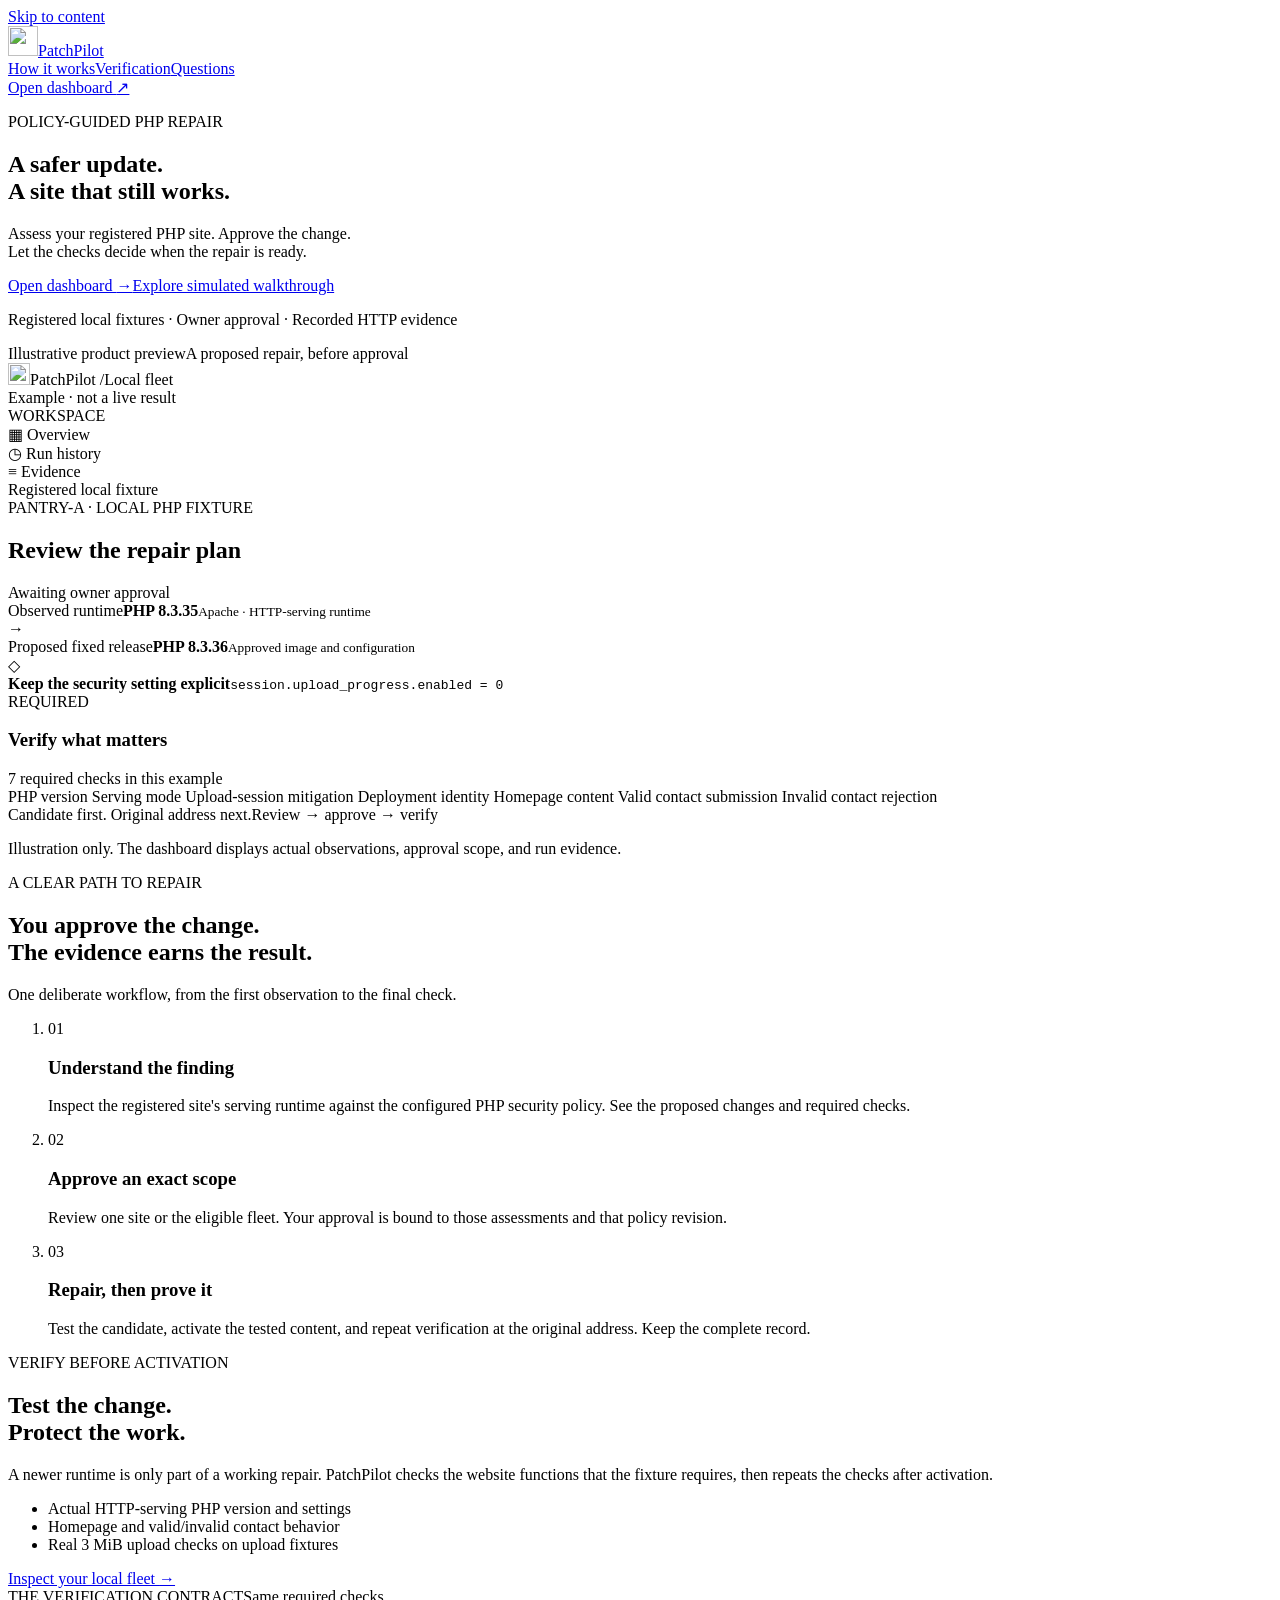
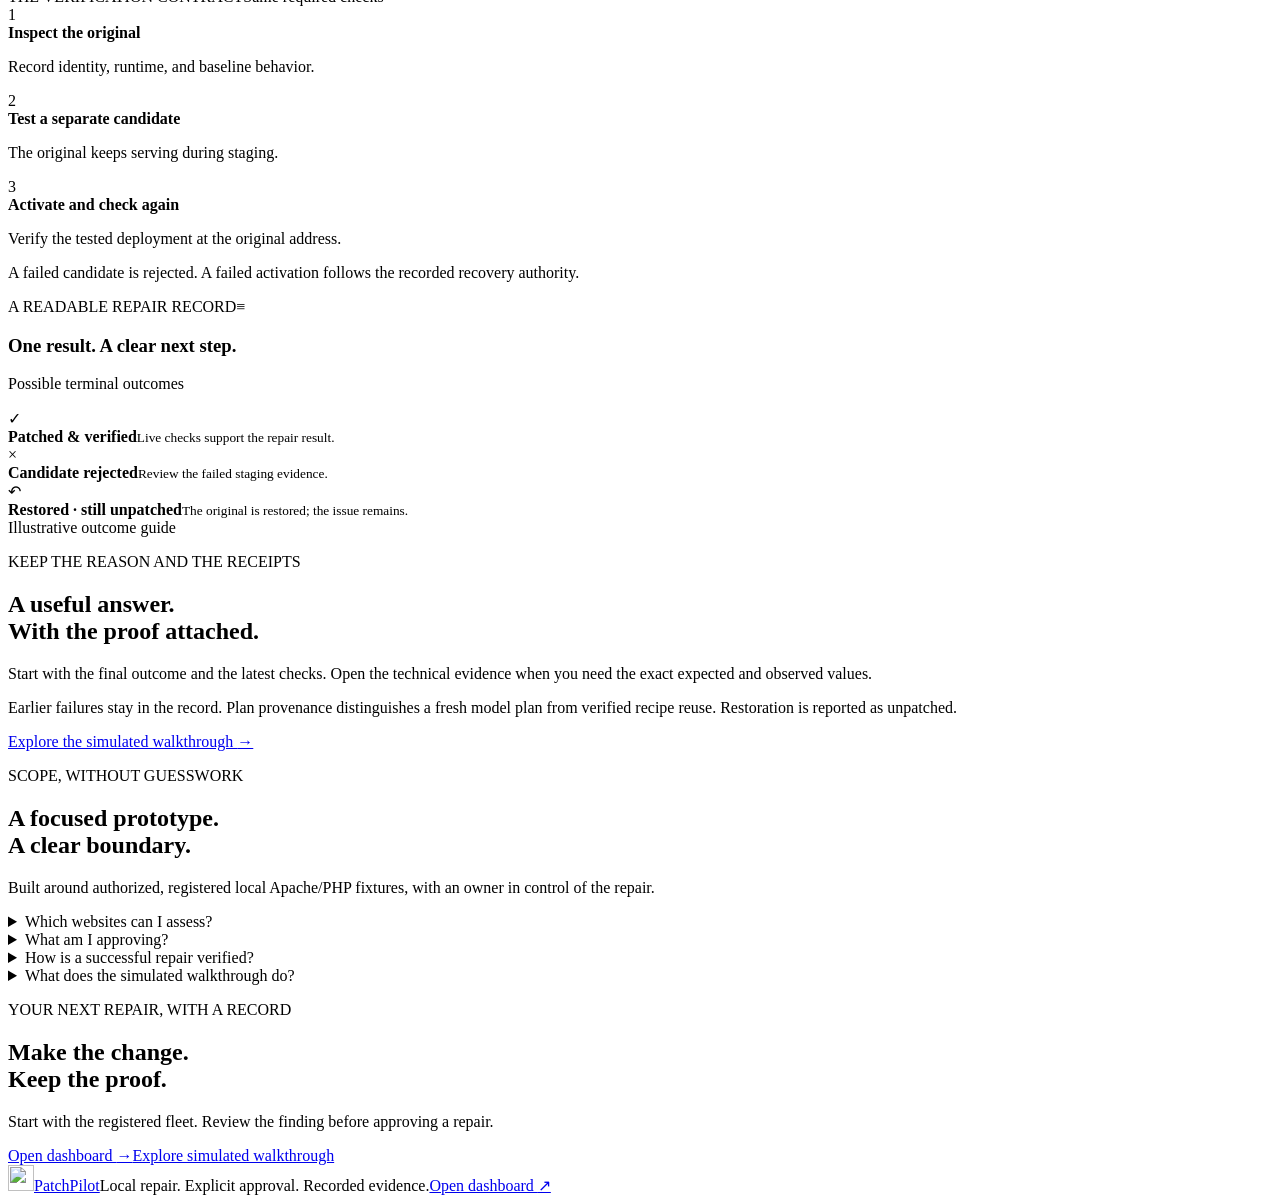
==== src/patchpilot/static/landing.html @ 2d55a816 "feat: add landing page and guided PHP security workspace" ====
<!DOCTYPE html>
<html lang="en">
<head>
    <meta charset="utf-8">
    <meta name="viewport" content="width=device-width, initial-scale=1">
    <meta name="description" content="Assess a registered PHP site, approve the repair, and keep the evidence. PatchPilot verifies the candidate and repeats checks at the original local address.">
    <meta name="theme-color" content="#ffffff">
    <title>PatchPilot — A safer update. A site that still works.</title>
    <link rel="icon" href="/static/favicon.svg" type="image/svg+xml">
    <link rel="stylesheet" href="/static/design.css">
    <link rel="stylesheet" href="/static/landing.css">
    <script type="module" src="/static/js/landing.js"></script>
</head>
<body class="landing" data-page="landing">
    <a class="lp-skip" href="#content">Skip to content</a>
    <header class="lp-header">
        <nav class="lp-nav" aria-label="Main navigation">
            <a class="wordmark" href="/" aria-label="PatchPilot home"><img src="/static/favicon.svg" width="30" height="30" alt=""><span>PatchPilot</span></a>
            <div class="lp-nav-links"><a href="#workflow">How it works</a><a href="#verification">Verification</a><a href="#faq">Questions</a></div>
            <a class="btn btn--primary lp-nav-cta" href="/dashboard">Open dashboard <span aria-hidden="true">↗</span></a>
        </nav>
    </header>
    <main id="content" tabindex="-1">
        <section class="lp-hero lp-container" aria-labelledby="hero-title">
            <p class="eyebrow">POLICY-GUIDED PHP REPAIR</p>
            <h1 id="hero-title">A safer update.<br>A site that still works.</h1>
            <p class="lp-hero-copy">Assess your registered PHP site. Approve the change.<br class="lp-wide-break"> Let the checks decide when the repair is ready.</p>
            <div class="lp-actions"><a class="btn btn--primary" href="/dashboard">Open dashboard <span aria-hidden="true">→</span></a><a class="btn btn--secondary" href="/dashboard?mock=1#/fleet">Explore simulated walkthrough</a></div>
            <p class="lp-hero-note">Registered local fixtures <span aria-hidden="true">·</span> Owner approval <span aria-hidden="true">·</span> Recorded HTTP evidence</p>
        </section>

        <section class="lp-product lp-container" aria-labelledby="preview-title">
            <div class="lp-preview-caption"><span id="preview-title">Illustrative product preview</span><span>A proposed repair, before approval</span></div>
            <div class="lp-window" role="img" aria-label="Illustrative dashboard: a local PHP fixture, a proposed update from PHP 8.3.35 to 8.3.36, and seven required verification checks. This is not a live result.">
                <div class="lp-window-bar"><div class="lp-window-brand"><img src="/static/favicon.svg" width="22" height="22" alt="">PatchPilot <span class="lp-divider">/</span><span>Local fleet</span></div><span class="lp-example-label">Example · not a live result</span></div>
                <div class="lp-preview-layout">
                    <aside class="lp-preview-sidebar" aria-hidden="true"><span class="lp-sidebar-title">WORKSPACE</span><div class="lp-sidebar-item lp-sidebar-item--active"><span>▦</span> Overview</div><div class="lp-sidebar-item"><span>◷</span> Run history</div><div class="lp-sidebar-item"><span>≡</span> Evidence</div><div class="lp-sidebar-bottom"><span class="lp-local-dot"></span> Registered local fixture</div></aside>
                    <div class="lp-preview-main">
                        <div class="lp-preview-heading"><div><span class="lp-small-label">PANTRY-A · LOCAL PHP FIXTURE</span><h2>Review the repair plan</h2></div><span class="lp-neutral-pill">Awaiting owner approval</span></div>
                        <div class="lp-runtime-change"><div><span>Observed runtime</span><strong>PHP 8.3.35</strong><small>Apache · HTTP-serving runtime</small></div><span class="lp-change-arrow" aria-hidden="true">→</span><div><span>Proposed fixed release</span><strong>PHP 8.3.36</strong><small>Approved image and configuration</small></div></div>
                        <div class="lp-mitigation"><span class="lp-preview-icon" aria-hidden="true">◇</span><div><strong>Keep the security setting explicit</strong><code>session.upload_progress.enabled = 0</code></div><span class="lp-small-label">REQUIRED</span></div>
                        <div class="lp-checks-heading"><h3>Verify what matters</h3><span>7 required checks in this example</span></div>
                        <div class="lp-check-grid"><span><i></i> PHP version</span><span><i></i> Serving mode</span><span><i></i> Upload-session mitigation</span><span><i></i> Deployment identity</span><span><i></i> Homepage content</span><span><i></i> Valid contact submission</span><span><i></i> Invalid contact rejection</span></div>
                        <div class="lp-preview-footer"><span>Candidate first. Original address next.</span><span class="lp-illustrative-button">Review → approve → verify</span></div>
                    </div>
                </div>
            </div>
            <p class="lp-preview-footnote">Illustration only. The dashboard displays actual observations, approval scope, and run evidence.</p>
        </section>

        <section class="lp-workflow lp-section lp-container" id="workflow" aria-labelledby="workflow-title">
            <div class="lp-section-intro"><p class="eyebrow">A CLEAR PATH TO REPAIR</p><h2 id="workflow-title">You approve the change.<br>The evidence earns the result.</h2><p>One deliberate workflow, from the first observation to the final check.</p></div>
            <ol class="lp-steps">
                <li><span class="lp-step-number">01</span><h3>Understand the finding</h3><p>Inspect the registered site's serving runtime against the configured PHP security policy. See the proposed changes and required checks.</p></li>
                <li><span class="lp-step-number">02</span><h3>Approve an exact scope</h3><p>Review one site or the eligible fleet. Your approval is bound to those assessments and that policy revision.</p></li>
                <li><span class="lp-step-number">03</span><h3>Repair, then prove it</h3><p>Test the candidate, activate the tested content, and repeat verification at the original address. Keep the complete record.</p></li>
            </ol>
        </section>

        <section class="lp-feature-band" id="verification" aria-labelledby="verification-title">
            <div class="lp-feature lp-container">
                <div class="lp-feature-copy"><p class="eyebrow">VERIFY BEFORE ACTIVATION</p><h2 id="verification-title">Test the change.<br>Protect the work.</h2><p>A newer runtime is only part of a working repair. PatchPilot checks the website functions that the fixture requires, then repeats the checks after activation.</p><ul class="lp-feature-list"><li>Actual HTTP-serving PHP version and settings</li><li>Homepage and valid/invalid contact behavior</li><li>Real 3 MiB upload checks on upload fixtures</li></ul><a class="lp-text-link" href="/dashboard">Inspect your local fleet <span aria-hidden="true">→</span></a></div>
                <div class="lp-verification-diagram" aria-label="Verification workflow: inspect the original, test a separate candidate, then repeat checks after activation.">
                    <div class="lp-diagram-title"><span class="lp-small-label">THE VERIFICATION CONTRACT</span><span class="lp-neutral-pill">Same required checks</span></div>
                    <div class="lp-diagram-step"><span class="lp-diagram-symbol">1</span><div><strong>Inspect the original</strong><p>Record identity, runtime, and baseline behavior.</p></div></div><div class="lp-diagram-line" aria-hidden="true"></div>
                    <div class="lp-diagram-step lp-diagram-step--blue"><span class="lp-diagram-symbol">2</span><div><strong>Test a separate candidate</strong><p>The original keeps serving during staging.</p></div></div><div class="lp-diagram-line" aria-hidden="true"></div>
                    <div class="lp-diagram-step"><span class="lp-diagram-symbol">3</span><div><strong>Activate and check again</strong><p>Verify the tested deployment at the original address.</p></div></div>
                    <p class="lp-diagram-note">A failed candidate is rejected. A failed activation follows the recorded recovery authority.</p>
                </div>
            </div>
        </section>

        <section class="lp-feature lp-section lp-container" aria-labelledby="evidence-title">
            <div class="lp-evidence-preview"><div class="lp-evidence-top"><span class="lp-small-label">A READABLE REPAIR RECORD</span><span class="lp-preview-icon" aria-hidden="true">≡</span></div><h3>One result. A clear next step.</h3><p>Possible terminal outcomes</p><div class="lp-outcome lp-outcome--verified"><span aria-hidden="true">✓</span><div><strong>Patched &amp; verified</strong><small>Live checks support the repair result.</small></div></div><div class="lp-outcome"><span aria-hidden="true">×</span><div><strong>Candidate rejected</strong><small>Review the failed staging evidence.</small></div></div><div class="lp-outcome"><span aria-hidden="true">↶</span><div><strong>Restored · still unpatched</strong><small>The original is restored; the issue remains.</small></div></div><span class="lp-example-label">Illustrative outcome guide</span></div>
            <div class="lp-feature-copy"><p class="eyebrow">KEEP THE REASON AND THE RECEIPTS</p><h2 id="evidence-title">A useful answer.<br>With the proof attached.</h2><p>Start with the final outcome and the latest checks. Open the technical evidence when you need the exact expected and observed values.</p><p>Earlier failures stay in the record. Plan provenance distinguishes a fresh model plan from verified recipe reuse. Restoration is reported as unpatched.</p><a class="lp-text-link" href="/dashboard?mock=1#/fleet">Explore the simulated walkthrough <span aria-hidden="true">→</span></a></div>
        </section>

        <section class="lp-faq-band" id="faq" aria-labelledby="faq-title">
            <div class="lp-faq lp-container"><div class="lp-faq-intro"><p class="eyebrow">SCOPE, WITHOUT GUESSWORK</p><h2 id="faq-title">A focused prototype.<br>A clear boundary.</h2><p>Built around authorized, registered local Apache/PHP fixtures, with an owner in control of the repair.</p></div><div class="lp-faq-list">
                <details><summary>Which websites can I assess?</summary><p>Use a configured local URL from the dashboard's registered fleet. Other hosting environments require an authorized deployment connection and registration before assessment or repair.</p></details>
                <details><summary>What am I approving?</summary><p>The specific assessments, proposed changes, required verification, and policy revision shown in the review. The backend binds that approval to the registered site scope.</p></details>
                <details><summary>How is a successful repair verified?</summary><p>HTTP checks run on the staged candidate and again at the original address after activation. Reports retain observed runtime, functional checks, deployment identity, and recovery evidence.</p></details>
                <details><summary>What does the simulated walkthrough do?</summary><p>It plays a clearly labeled example of assessment, repair progress, recipe reuse, and recovery. The simulated walkthrough does not operate the real local fixtures or provide real verification evidence.</p></details>
            </div></div>
        </section>

        <section class="lp-final-cta lp-container" aria-labelledby="cta-title"><p class="eyebrow">YOUR NEXT REPAIR, WITH A RECORD</p><h2 id="cta-title">Make the change.<br>Keep the proof.</h2><p>Start with the registered fleet. Review the finding before approving a repair.</p><div class="lp-actions"><a class="btn btn--primary" href="/dashboard">Open dashboard <span aria-hidden="true">→</span></a><a class="btn btn--secondary" href="/dashboard?mock=1#/fleet">Explore simulated walkthrough</a></div></section>
    </main>
    <footer class="lp-footer"><div class="lp-container lp-footer-inner"><a class="wordmark" href="/" aria-label="PatchPilot home"><img src="/static/favicon.svg" width="26" height="26" alt=""><span>PatchPilot</span></a><span>Local repair. Explicit approval. Recorded evidence.</span><a href="/dashboard">Open dashboard <span aria-hidden="true">↗</span></a></div></footer>
</body>
</html>
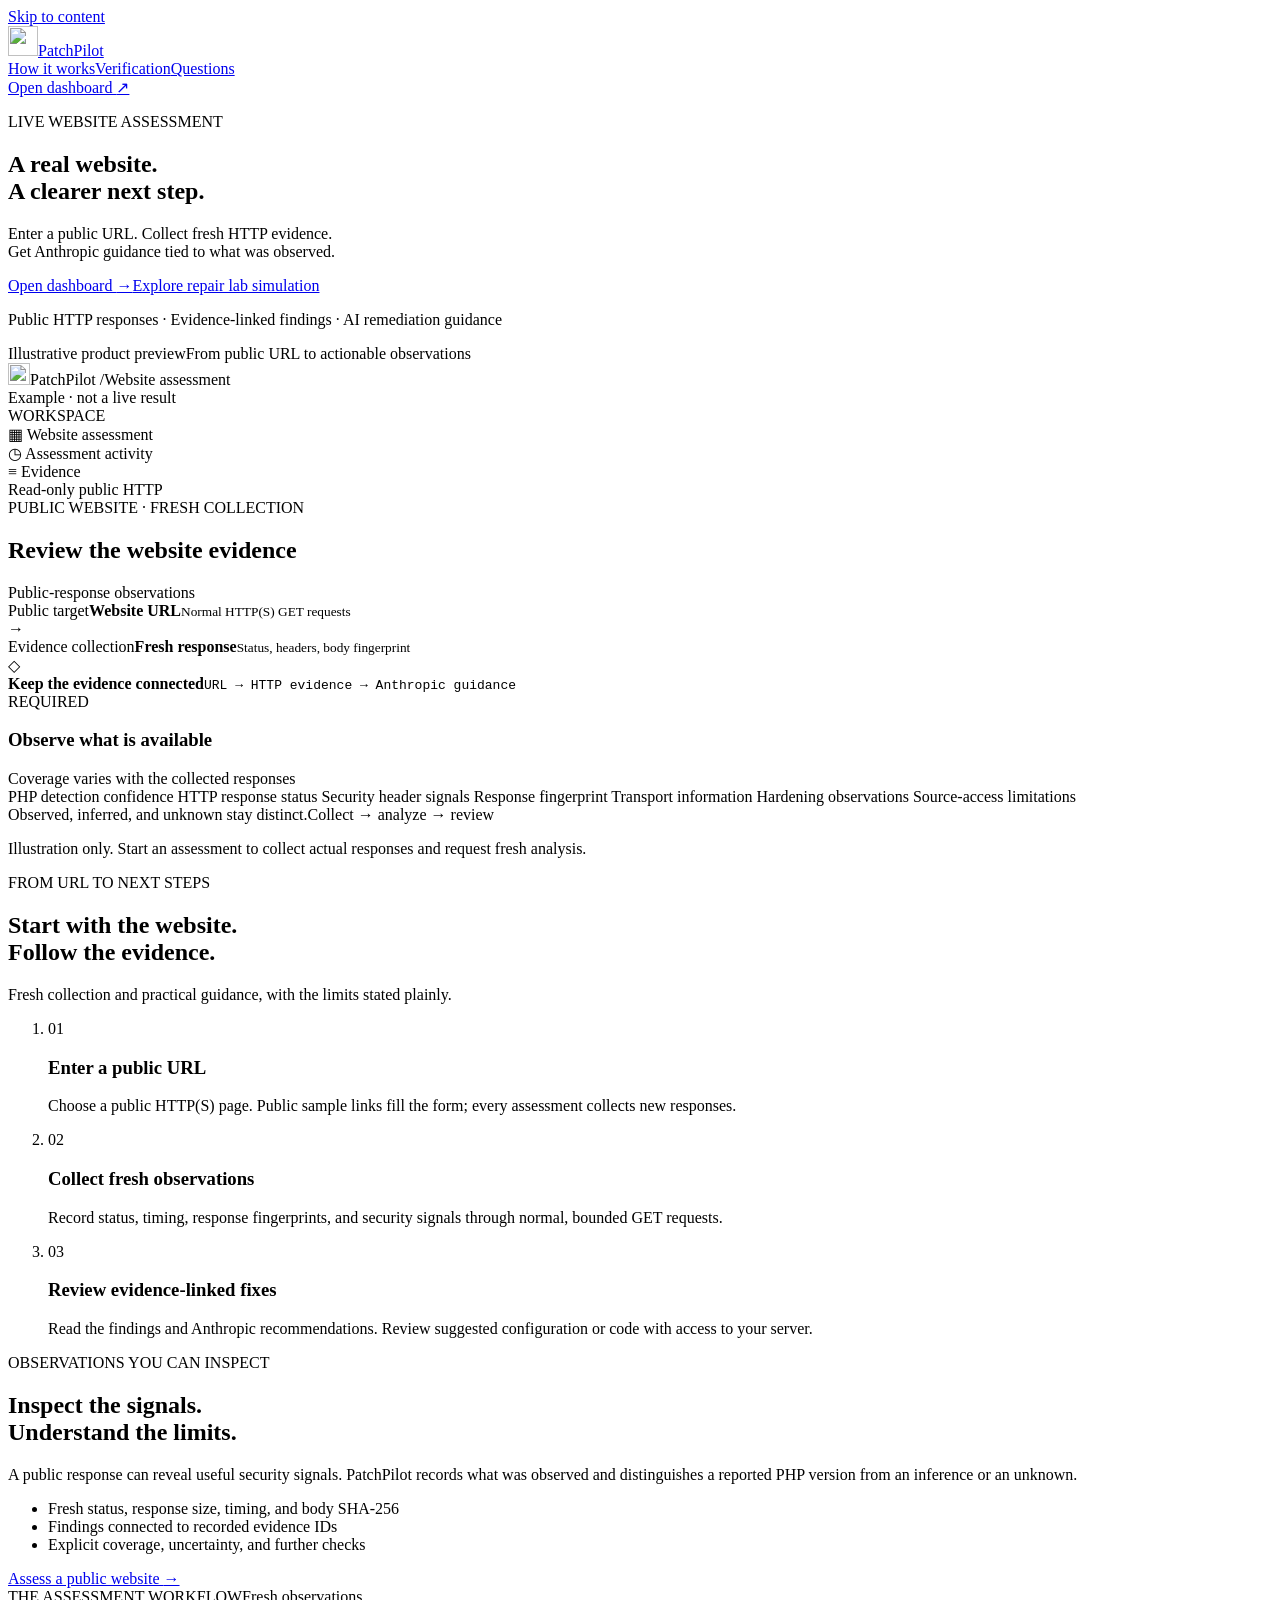
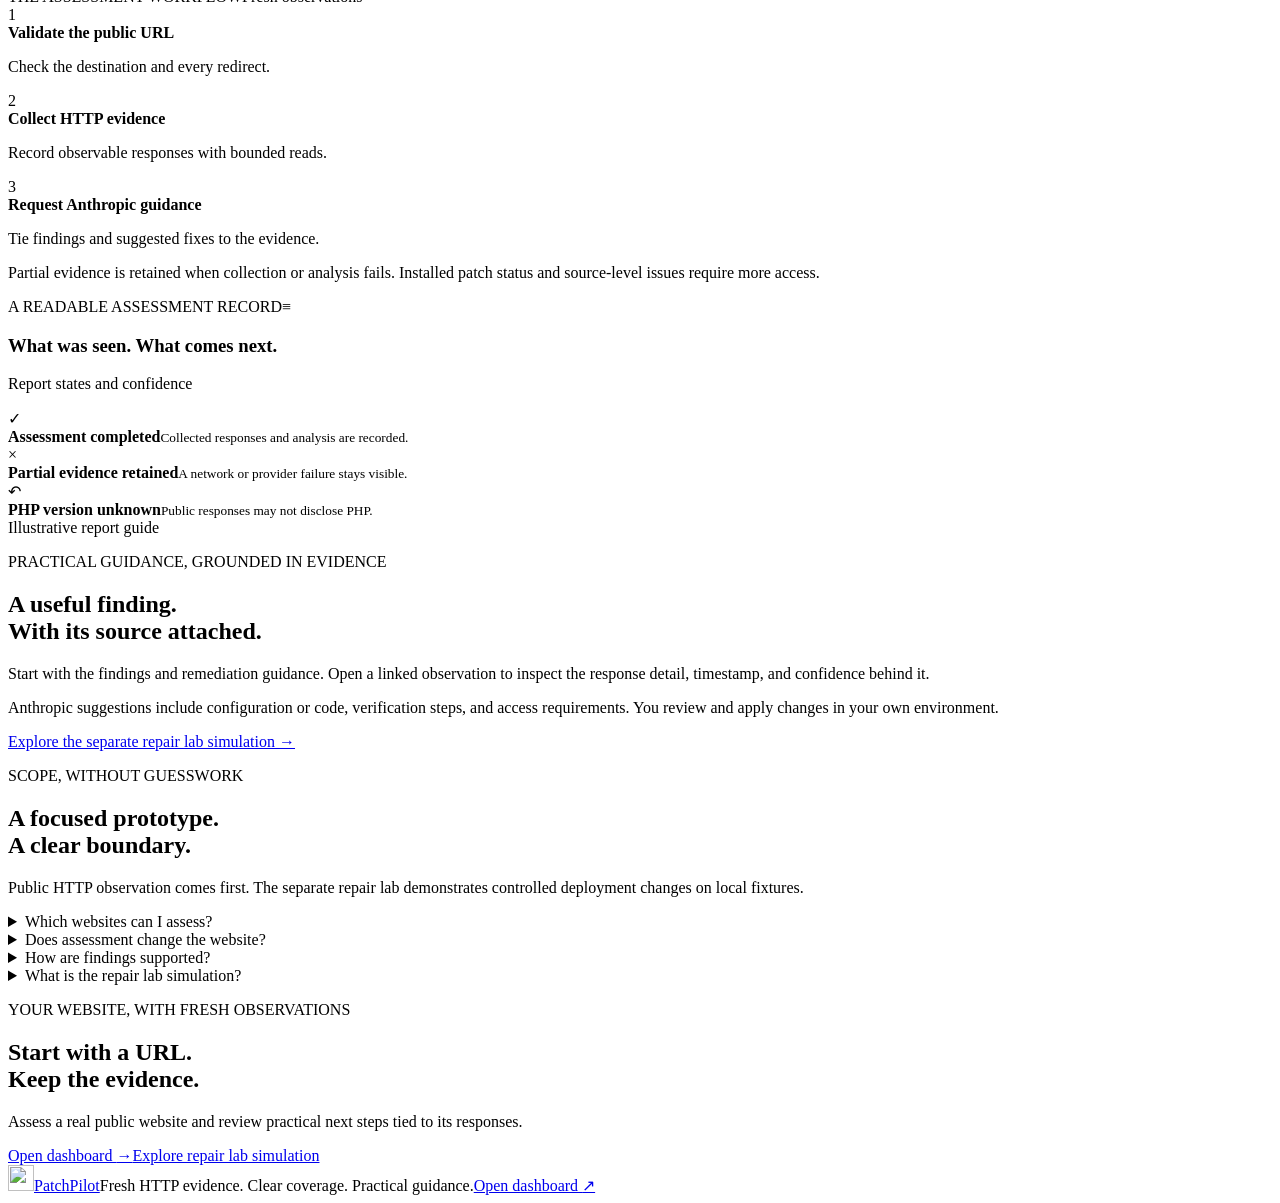
==== commit dcf38e6a: "feat: assess live PHP websites with streamed Anthropic guidance" ====
--- a/src/patchpilot/static/landing.html
+++ b/src/patchpilot/static/landing.html
@@ -3,9 +3,9 @@
 <head>
     <meta charset="utf-8">
     <meta name="viewport" content="width=device-width, initial-scale=1">
-    <meta name="description" content="Assess a registered PHP site, approve the repair, and keep the evidence. PatchPilot verifies the candidate and repeats checks at the original local address.">
+    <meta name="description" content="Assess a real public website, inspect fresh HTTP evidence, and get Anthropic remediation guidance with clear coverage and limitations.">
     <meta name="theme-color" content="#ffffff">
-    <title>PatchPilot — A safer update. A site that still works.</title>
+    <title>PatchPilot — Real websites. Recorded evidence.</title>
     <link rel="icon" href="/static/favicon.svg" type="image/svg+xml">
     <link rel="stylesheet" href="/static/design.css">
     <link rel="stylesheet" href="/static/landing.css">
@@ -22,70 +22,70 @@
     </header>
     <main id="content" tabindex="-1">
         <section class="lp-hero lp-container" aria-labelledby="hero-title">
-            <p class="eyebrow">POLICY-GUIDED PHP REPAIR</p>
-            <h1 id="hero-title">A safer update.<br>A site that still works.</h1>
-            <p class="lp-hero-copy">Assess your registered PHP site. Approve the change.<br class="lp-wide-break"> Let the checks decide when the repair is ready.</p>
-            <div class="lp-actions"><a class="btn btn--primary" href="/dashboard">Open dashboard <span aria-hidden="true">→</span></a><a class="btn btn--secondary" href="/dashboard?mock=1#/fleet">Explore simulated walkthrough</a></div>
-            <p class="lp-hero-note">Registered local fixtures <span aria-hidden="true">·</span> Owner approval <span aria-hidden="true">·</span> Recorded HTTP evidence</p>
+            <p class="eyebrow">LIVE WEBSITE ASSESSMENT</p>
+            <h1 id="hero-title">A real website.<br>A clearer next step.</h1>
+            <p class="lp-hero-copy">Enter a public URL. Collect fresh HTTP evidence.<br class="lp-wide-break"> Get Anthropic guidance tied to what was observed.</p>
+            <div class="lp-actions"><a class="btn btn--primary" href="/dashboard">Open dashboard <span aria-hidden="true">→</span></a><a class="btn btn--secondary" href="/dashboard?mock=1#/fleet">Explore repair lab simulation</a></div>
+            <p class="lp-hero-note">Public HTTP responses <span aria-hidden="true">·</span> Evidence-linked findings <span aria-hidden="true">·</span> AI remediation guidance</p>
         </section>
 
         <section class="lp-product lp-container" aria-labelledby="preview-title">
-            <div class="lp-preview-caption"><span id="preview-title">Illustrative product preview</span><span>A proposed repair, before approval</span></div>
-            <div class="lp-window" role="img" aria-label="Illustrative dashboard: a local PHP fixture, a proposed update from PHP 8.3.35 to 8.3.36, and seven required verification checks. This is not a live result.">
-                <div class="lp-window-bar"><div class="lp-window-brand"><img src="/static/favicon.svg" width="22" height="22" alt="">PatchPilot <span class="lp-divider">/</span><span>Local fleet</span></div><span class="lp-example-label">Example · not a live result</span></div>
+            <div class="lp-preview-caption"><span id="preview-title">Illustrative product preview</span><span>From public URL to actionable observations</span></div>
+            <div class="lp-window" role="img" aria-label="Illustrative assessment workflow: a public URL, fresh HTTP observations, PHP detection confidence, and evidence-linked recommendations. This is not a live result.">
+                <div class="lp-window-bar"><div class="lp-window-brand"><img src="/static/favicon.svg" width="22" height="22" alt="">PatchPilot <span class="lp-divider">/</span><span>Website assessment</span></div><span class="lp-example-label">Example · not a live result</span></div>
                 <div class="lp-preview-layout">
-                    <aside class="lp-preview-sidebar" aria-hidden="true"><span class="lp-sidebar-title">WORKSPACE</span><div class="lp-sidebar-item lp-sidebar-item--active"><span>▦</span> Overview</div><div class="lp-sidebar-item"><span>◷</span> Run history</div><div class="lp-sidebar-item"><span>≡</span> Evidence</div><div class="lp-sidebar-bottom"><span class="lp-local-dot"></span> Registered local fixture</div></aside>
+                    <aside class="lp-preview-sidebar" aria-hidden="true"><span class="lp-sidebar-title">WORKSPACE</span><div class="lp-sidebar-item lp-sidebar-item--active"><span>▦</span> Website assessment</div><div class="lp-sidebar-item"><span>◷</span> Assessment activity</div><div class="lp-sidebar-item"><span>≡</span> Evidence</div><div class="lp-sidebar-bottom"><span class="lp-local-dot"></span> Read-only public HTTP</div></aside>
                     <div class="lp-preview-main">
-                        <div class="lp-preview-heading"><div><span class="lp-small-label">PANTRY-A · LOCAL PHP FIXTURE</span><h2>Review the repair plan</h2></div><span class="lp-neutral-pill">Awaiting owner approval</span></div>
-                        <div class="lp-runtime-change"><div><span>Observed runtime</span><strong>PHP 8.3.35</strong><small>Apache · HTTP-serving runtime</small></div><span class="lp-change-arrow" aria-hidden="true">→</span><div><span>Proposed fixed release</span><strong>PHP 8.3.36</strong><small>Approved image and configuration</small></div></div>
-                        <div class="lp-mitigation"><span class="lp-preview-icon" aria-hidden="true">◇</span><div><strong>Keep the security setting explicit</strong><code>session.upload_progress.enabled = 0</code></div><span class="lp-small-label">REQUIRED</span></div>
-                        <div class="lp-checks-heading"><h3>Verify what matters</h3><span>7 required checks in this example</span></div>
-                        <div class="lp-check-grid"><span><i></i> PHP version</span><span><i></i> Serving mode</span><span><i></i> Upload-session mitigation</span><span><i></i> Deployment identity</span><span><i></i> Homepage content</span><span><i></i> Valid contact submission</span><span><i></i> Invalid contact rejection</span></div>
-                        <div class="lp-preview-footer"><span>Candidate first. Original address next.</span><span class="lp-illustrative-button">Review → approve → verify</span></div>
+                        <div class="lp-preview-heading"><div><span class="lp-small-label">PUBLIC WEBSITE · FRESH COLLECTION</span><h2>Review the website evidence</h2></div><span class="lp-neutral-pill">Public-response observations</span></div>
+                        <div class="lp-runtime-change"><div><span>Public target</span><strong>Website URL</strong><small>Normal HTTP(S) GET requests</small></div><span class="lp-change-arrow" aria-hidden="true">→</span><div><span>Evidence collection</span><strong>Fresh response</strong><small>Status, headers, body fingerprint</small></div></div>
+                        <div class="lp-mitigation"><span class="lp-preview-icon" aria-hidden="true">◇</span><div><strong>Keep the evidence connected</strong><code>URL → HTTP evidence → Anthropic guidance</code></div><span class="lp-small-label">REQUIRED</span></div>
+                        <div class="lp-checks-heading"><h3>Observe what is available</h3><span>Coverage varies with the collected responses</span></div>
+                        <div class="lp-check-grid"><span><i></i> PHP detection confidence</span><span><i></i> HTTP response status</span><span><i></i> Security header signals</span><span><i></i> Response fingerprint</span><span><i></i> Transport information</span><span><i></i> Hardening observations</span><span><i></i> Source-access limitations</span></div>
+                        <div class="lp-preview-footer"><span>Observed, inferred, and unknown stay distinct.</span><span class="lp-illustrative-button">Collect → analyze → review</span></div>
                     </div>
                 </div>
             </div>
-            <p class="lp-preview-footnote">Illustration only. The dashboard displays actual observations, approval scope, and run evidence.</p>
+            <p class="lp-preview-footnote">Illustration only. Start an assessment to collect actual responses and request fresh analysis.</p>
         </section>
 
         <section class="lp-workflow lp-section lp-container" id="workflow" aria-labelledby="workflow-title">
-            <div class="lp-section-intro"><p class="eyebrow">A CLEAR PATH TO REPAIR</p><h2 id="workflow-title">You approve the change.<br>The evidence earns the result.</h2><p>One deliberate workflow, from the first observation to the final check.</p></div>
+            <div class="lp-section-intro"><p class="eyebrow">FROM URL TO NEXT STEPS</p><h2 id="workflow-title">Start with the website.<br>Follow the evidence.</h2><p>Fresh collection and practical guidance, with the limits stated plainly.</p></div>
             <ol class="lp-steps">
-                <li><span class="lp-step-number">01</span><h3>Understand the finding</h3><p>Inspect the registered site's serving runtime against the configured PHP security policy. See the proposed changes and required checks.</p></li>
-                <li><span class="lp-step-number">02</span><h3>Approve an exact scope</h3><p>Review one site or the eligible fleet. Your approval is bound to those assessments and that policy revision.</p></li>
-                <li><span class="lp-step-number">03</span><h3>Repair, then prove it</h3><p>Test the candidate, activate the tested content, and repeat verification at the original address. Keep the complete record.</p></li>
+                <li><span class="lp-step-number">01</span><h3>Enter a public URL</h3><p>Choose a public HTTP(S) page. Public sample links fill the form; every assessment collects new responses.</p></li>
+                <li><span class="lp-step-number">02</span><h3>Collect fresh observations</h3><p>Record status, timing, response fingerprints, and security signals through normal, bounded GET requests.</p></li>
+                <li><span class="lp-step-number">03</span><h3>Review evidence-linked fixes</h3><p>Read the findings and Anthropic recommendations. Review suggested configuration or code with access to your server.</p></li>
             </ol>
         </section>
 
         <section class="lp-feature-band" id="verification" aria-labelledby="verification-title">
             <div class="lp-feature lp-container">
-                <div class="lp-feature-copy"><p class="eyebrow">VERIFY BEFORE ACTIVATION</p><h2 id="verification-title">Test the change.<br>Protect the work.</h2><p>A newer runtime is only part of a working repair. PatchPilot checks the website functions that the fixture requires, then repeats the checks after activation.</p><ul class="lp-feature-list"><li>Actual HTTP-serving PHP version and settings</li><li>Homepage and valid/invalid contact behavior</li><li>Real 3 MiB upload checks on upload fixtures</li></ul><a class="lp-text-link" href="/dashboard">Inspect your local fleet <span aria-hidden="true">→</span></a></div>
-                <div class="lp-verification-diagram" aria-label="Verification workflow: inspect the original, test a separate candidate, then repeat checks after activation.">
-                    <div class="lp-diagram-title"><span class="lp-small-label">THE VERIFICATION CONTRACT</span><span class="lp-neutral-pill">Same required checks</span></div>
-                    <div class="lp-diagram-step"><span class="lp-diagram-symbol">1</span><div><strong>Inspect the original</strong><p>Record identity, runtime, and baseline behavior.</p></div></div><div class="lp-diagram-line" aria-hidden="true"></div>
-                    <div class="lp-diagram-step lp-diagram-step--blue"><span class="lp-diagram-symbol">2</span><div><strong>Test a separate candidate</strong><p>The original keeps serving during staging.</p></div></div><div class="lp-diagram-line" aria-hidden="true"></div>
-                    <div class="lp-diagram-step"><span class="lp-diagram-symbol">3</span><div><strong>Activate and check again</strong><p>Verify the tested deployment at the original address.</p></div></div>
-                    <p class="lp-diagram-note">A failed candidate is rejected. A failed activation follows the recorded recovery authority.</p>
+                <div class="lp-feature-copy"><p class="eyebrow">OBSERVATIONS YOU CAN INSPECT</p><h2 id="verification-title">Inspect the signals.<br>Understand the limits.</h2><p>A public response can reveal useful security signals. PatchPilot records what was observed and distinguishes a reported PHP version from an inference or an unknown.</p><ul class="lp-feature-list"><li>Fresh status, response size, timing, and body SHA-256</li><li>Findings connected to recorded evidence IDs</li><li>Explicit coverage, uncertainty, and further checks</li></ul><a class="lp-text-link" href="/dashboard">Assess a public website <span aria-hidden="true">→</span></a></div>
+                <div class="lp-verification-diagram" aria-label="Assessment workflow: validate a public URL, collect fresh responses, then analyze the recorded evidence.">
+                    <div class="lp-diagram-title"><span class="lp-small-label">THE ASSESSMENT WORKFLOW</span><span class="lp-neutral-pill">Fresh observations</span></div>
+                    <div class="lp-diagram-step"><span class="lp-diagram-symbol">1</span><div><strong>Validate the public URL</strong><p>Check the destination and every redirect.</p></div></div><div class="lp-diagram-line" aria-hidden="true"></div>
+                    <div class="lp-diagram-step lp-diagram-step--blue"><span class="lp-diagram-symbol">2</span><div><strong>Collect HTTP evidence</strong><p>Record observable responses with bounded reads.</p></div></div><div class="lp-diagram-line" aria-hidden="true"></div>
+                    <div class="lp-diagram-step"><span class="lp-diagram-symbol">3</span><div><strong>Request Anthropic guidance</strong><p>Tie findings and suggested fixes to the evidence.</p></div></div>
+                    <p class="lp-diagram-note">Partial evidence is retained when collection or analysis fails. Installed patch status and source-level issues require more access.</p>
                 </div>
             </div>
         </section>
 
         <section class="lp-feature lp-section lp-container" aria-labelledby="evidence-title">
-            <div class="lp-evidence-preview"><div class="lp-evidence-top"><span class="lp-small-label">A READABLE REPAIR RECORD</span><span class="lp-preview-icon" aria-hidden="true">≡</span></div><h3>One result. A clear next step.</h3><p>Possible terminal outcomes</p><div class="lp-outcome lp-outcome--verified"><span aria-hidden="true">✓</span><div><strong>Patched &amp; verified</strong><small>Live checks support the repair result.</small></div></div><div class="lp-outcome"><span aria-hidden="true">×</span><div><strong>Candidate rejected</strong><small>Review the failed staging evidence.</small></div></div><div class="lp-outcome"><span aria-hidden="true">↶</span><div><strong>Restored · still unpatched</strong><small>The original is restored; the issue remains.</small></div></div><span class="lp-example-label">Illustrative outcome guide</span></div>
-            <div class="lp-feature-copy"><p class="eyebrow">KEEP THE REASON AND THE RECEIPTS</p><h2 id="evidence-title">A useful answer.<br>With the proof attached.</h2><p>Start with the final outcome and the latest checks. Open the technical evidence when you need the exact expected and observed values.</p><p>Earlier failures stay in the record. Plan provenance distinguishes a fresh model plan from verified recipe reuse. Restoration is reported as unpatched.</p><a class="lp-text-link" href="/dashboard?mock=1#/fleet">Explore the simulated walkthrough <span aria-hidden="true">→</span></a></div>
+            <div class="lp-evidence-preview"><div class="lp-evidence-top"><span class="lp-small-label">A READABLE ASSESSMENT RECORD</span><span class="lp-preview-icon" aria-hidden="true">≡</span></div><h3>What was seen. What comes next.</h3><p>Report states and confidence</p><div class="lp-outcome lp-outcome--verified"><span aria-hidden="true">✓</span><div><strong>Assessment completed</strong><small>Collected responses and analysis are recorded.</small></div></div><div class="lp-outcome"><span aria-hidden="true">×</span><div><strong>Partial evidence retained</strong><small>A network or provider failure stays visible.</small></div></div><div class="lp-outcome"><span aria-hidden="true">↶</span><div><strong>PHP version unknown</strong><small>Public responses may not disclose PHP.</small></div></div><span class="lp-example-label">Illustrative report guide</span></div>
+            <div class="lp-feature-copy"><p class="eyebrow">PRACTICAL GUIDANCE, GROUNDED IN EVIDENCE</p><h2 id="evidence-title">A useful finding.<br>With its source attached.</h2><p>Start with the findings and remediation guidance. Open a linked observation to inspect the response detail, timestamp, and confidence behind it.</p><p>Anthropic suggestions include configuration or code, verification steps, and access requirements. You review and apply changes in your own environment.</p><a class="lp-text-link" href="/dashboard?mock=1#/fleet">Explore the separate repair lab simulation <span aria-hidden="true">→</span></a></div>
         </section>
 
         <section class="lp-faq-band" id="faq" aria-labelledby="faq-title">
-            <div class="lp-faq lp-container"><div class="lp-faq-intro"><p class="eyebrow">SCOPE, WITHOUT GUESSWORK</p><h2 id="faq-title">A focused prototype.<br>A clear boundary.</h2><p>Built around authorized, registered local Apache/PHP fixtures, with an owner in control of the repair.</p></div><div class="lp-faq-list">
-                <details><summary>Which websites can I assess?</summary><p>Use a configured local URL from the dashboard's registered fleet. Other hosting environments require an authorized deployment connection and registration before assessment or repair.</p></details>
-                <details><summary>What am I approving?</summary><p>The specific assessments, proposed changes, required verification, and policy revision shown in the review. The backend binds that approval to the registered site scope.</p></details>
-                <details><summary>How is a successful repair verified?</summary><p>HTTP checks run on the staged candidate and again at the original address after activation. Reports retain observed runtime, functional checks, deployment identity, and recovery evidence.</p></details>
-                <details><summary>What does the simulated walkthrough do?</summary><p>It plays a clearly labeled example of assessment, repair progress, recipe reuse, and recovery. The simulated walkthrough does not operate the real local fixtures or provide real verification evidence.</p></details>
+            <div class="lp-faq lp-container"><div class="lp-faq-intro"><p class="eyebrow">SCOPE, WITHOUT GUESSWORK</p><h2 id="faq-title">A focused prototype.<br>A clear boundary.</h2><p>Public HTTP observation comes first. The separate repair lab demonstrates controlled deployment changes on local fixtures.</p></div><div class="lp-faq-list">
+                <details><summary>Which websites can I assess?</summary><p>Enter a public HTTP(S) URL on port 80 or 443, without credentials or query parameters. Private and reserved destinations are excluded. The server validates the destination and redirects.</p></details>
+                <details><summary>Does assessment change the website?</summary><p>Website assessment collects normal public HTTP responses and suggests remediation. Applying configuration or code requires your review and authorized access to the server. The separate repair lab has its own approval workflow.</p></details>
+                <details><summary>How are findings supported?</summary><p>Findings link to timestamped observations. Reports retain response metadata and hashes, PHP detection confidence, analysis provenance, coverage, and limitations. A completed assessment is not a declaration that a website is safe.</p></details>
+                <details><summary>What is the repair lab simulation?</summary><p>The separate lab plays a clearly labeled example of a controlled PHP fixture repair, including approval, verification, and recovery. Live website assessments always collect their own public response evidence.</p></details>
             </div></div>
         </section>
 
-        <section class="lp-final-cta lp-container" aria-labelledby="cta-title"><p class="eyebrow">YOUR NEXT REPAIR, WITH A RECORD</p><h2 id="cta-title">Make the change.<br>Keep the proof.</h2><p>Start with the registered fleet. Review the finding before approving a repair.</p><div class="lp-actions"><a class="btn btn--primary" href="/dashboard">Open dashboard <span aria-hidden="true">→</span></a><a class="btn btn--secondary" href="/dashboard?mock=1#/fleet">Explore simulated walkthrough</a></div></section>
+        <section class="lp-final-cta lp-container" aria-labelledby="cta-title"><p class="eyebrow">YOUR WEBSITE, WITH FRESH OBSERVATIONS</p><h2 id="cta-title">Start with a URL.<br>Keep the evidence.</h2><p>Assess a real public website and review practical next steps tied to its responses.</p><div class="lp-actions"><a class="btn btn--primary" href="/dashboard">Open dashboard <span aria-hidden="true">→</span></a><a class="btn btn--secondary" href="/dashboard?mock=1#/fleet">Explore repair lab simulation</a></div></section>
     </main>
-    <footer class="lp-footer"><div class="lp-container lp-footer-inner"><a class="wordmark" href="/" aria-label="PatchPilot home"><img src="/static/favicon.svg" width="26" height="26" alt=""><span>PatchPilot</span></a><span>Local repair. Explicit approval. Recorded evidence.</span><a href="/dashboard">Open dashboard <span aria-hidden="true">↗</span></a></div></footer>
+    <footer class="lp-footer"><div class="lp-container lp-footer-inner"><a class="wordmark" href="/" aria-label="PatchPilot home"><img src="/static/favicon.svg" width="26" height="26" alt=""><span>PatchPilot</span></a><span>Fresh HTTP evidence. Clear coverage. Practical guidance.</span><a href="/dashboard">Open dashboard <span aria-hidden="true">↗</span></a></div></footer>
 </body>
 </html>
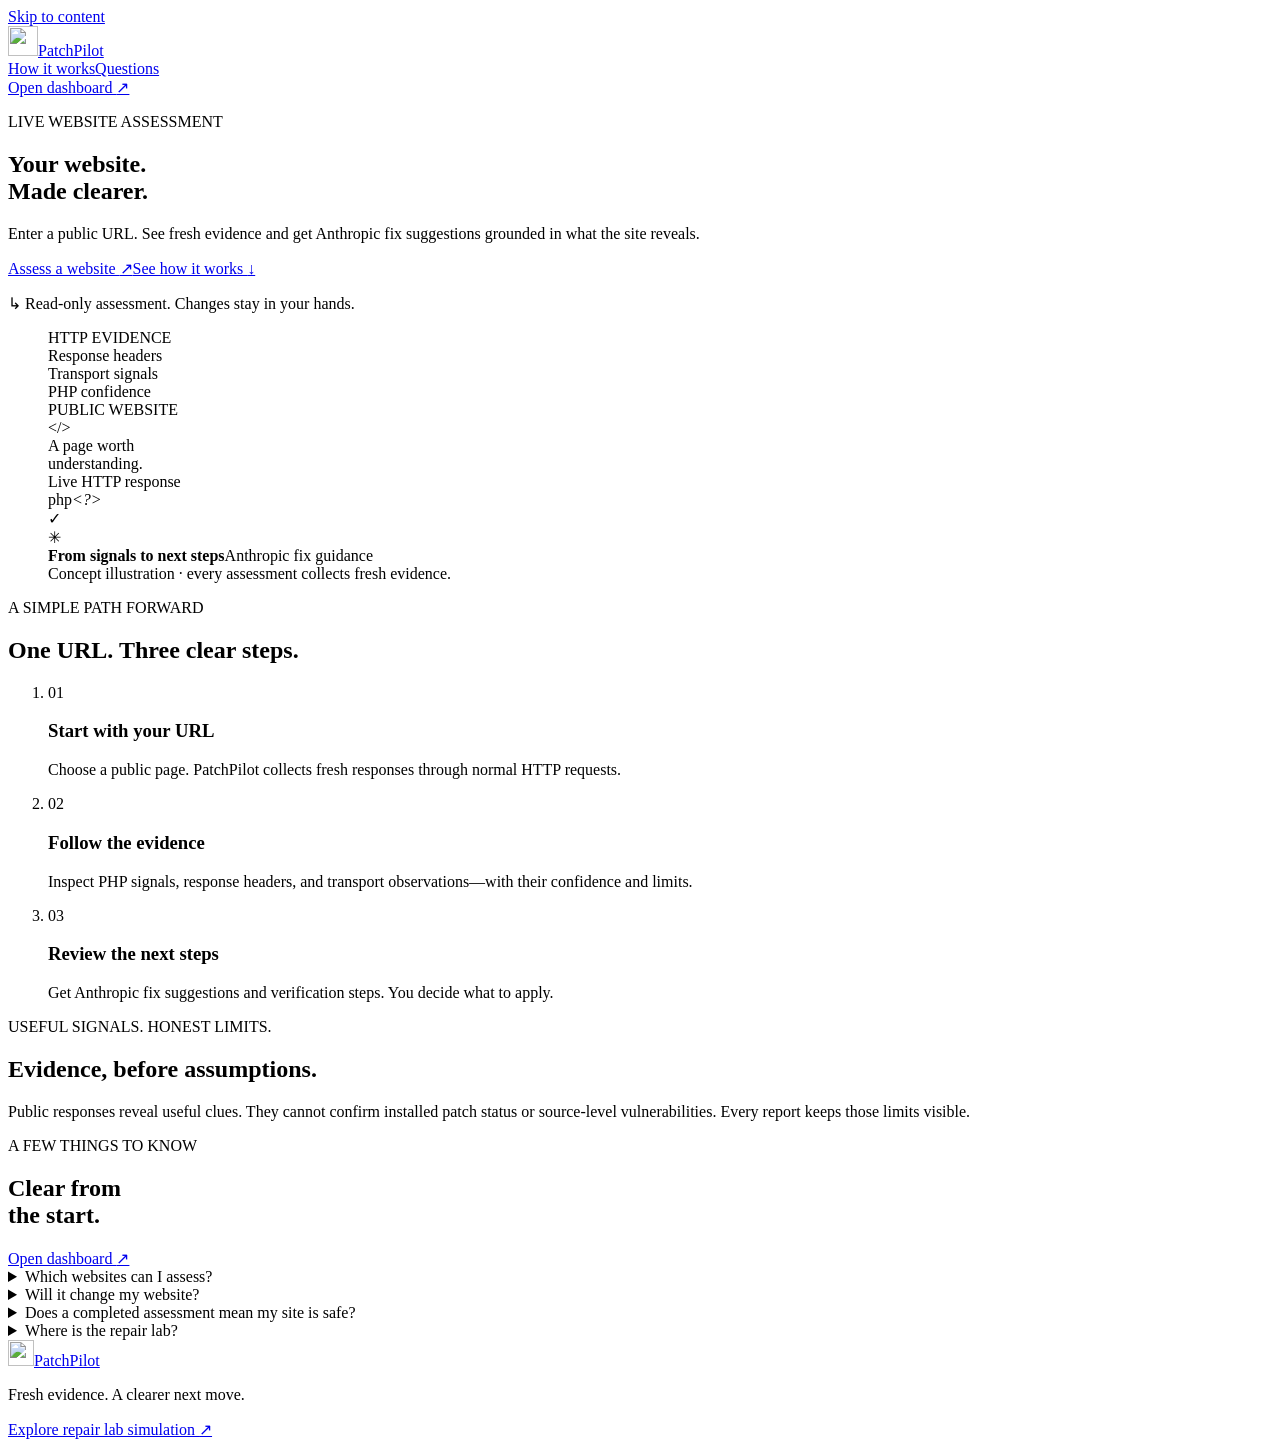
==== commit 17c9d8f6: "feat: simplify assessments with a focused animated interface" ====
--- a/src/patchpilot/static/landing.html
+++ b/src/patchpilot/static/landing.html
@@ -3,9 +3,9 @@
 <head>
     <meta charset="utf-8">
     <meta name="viewport" content="width=device-width, initial-scale=1">
-    <meta name="description" content="Assess a real public website, inspect fresh HTTP evidence, and get Anthropic remediation guidance with clear coverage and limitations.">
-    <meta name="theme-color" content="#ffffff">
-    <title>PatchPilot — Real websites. Recorded evidence.</title>
+    <meta name="description" content="Enter a public website URL. Inspect fresh HTTP evidence and get practical Anthropic fix suggestions, with clear coverage and limitations.">
+    <meta name="theme-color" content="#f6f7f2">
+    <title>PatchPilot — Your website. Made clearer.</title>
     <link rel="icon" href="/static/favicon.svg" type="image/svg+xml">
     <link rel="stylesheet" href="/static/design.css">
     <link rel="stylesheet" href="/static/landing.css">
@@ -14,78 +14,70 @@
 <body class="landing" data-page="landing">
     <a class="lp-skip" href="#content">Skip to content</a>
     <header class="lp-header">
-        <nav class="lp-nav" aria-label="Main navigation">
+        <nav class="lp-nav lp-container" aria-label="Main navigation">
             <a class="wordmark" href="/" aria-label="PatchPilot home"><img src="/static/favicon.svg" width="30" height="30" alt=""><span>PatchPilot</span></a>
-            <div class="lp-nav-links"><a href="#workflow">How it works</a><a href="#verification">Verification</a><a href="#faq">Questions</a></div>
+            <div class="lp-nav-links"><a href="#workflow">How it works</a><a href="#faq">Questions</a></div>
             <a class="btn btn--primary lp-nav-cta" href="/dashboard">Open dashboard <span aria-hidden="true">↗</span></a>
         </nav>
     </header>
+
     <main id="content" tabindex="-1">
         <section class="lp-hero lp-container" aria-labelledby="hero-title">
-            <p class="eyebrow">LIVE WEBSITE ASSESSMENT</p>
-            <h1 id="hero-title">A real website.<br>A clearer next step.</h1>
-            <p class="lp-hero-copy">Enter a public URL. Collect fresh HTTP evidence.<br class="lp-wide-break"> Get Anthropic guidance tied to what was observed.</p>
-            <div class="lp-actions"><a class="btn btn--primary" href="/dashboard">Open dashboard <span aria-hidden="true">→</span></a><a class="btn btn--secondary" href="/dashboard?mock=1#/fleet">Explore repair lab simulation</a></div>
-            <p class="lp-hero-note">Public HTTP responses <span aria-hidden="true">·</span> Evidence-linked findings <span aria-hidden="true">·</span> AI remediation guidance</p>
+            <div class="lp-hero-copy">
+                <p class="eyebrow"><span class="lp-signal-dot" aria-hidden="true"></span> LIVE WEBSITE ASSESSMENT</p>
+                <h1 id="hero-title">Your website.<br><span>Made clearer.</span></h1>
+                <p class="lp-lead">Enter a public URL. See fresh evidence and get Anthropic fix suggestions grounded in what the site reveals.</p>
+                <div class="lp-actions"><a class="btn btn--primary lp-primary" href="/dashboard">Assess a website <span aria-hidden="true">↗</span></a><a class="lp-text-link" href="#workflow">See how it works <span aria-hidden="true">↓</span></a></div>
+                <p class="lp-hero-note"><span aria-hidden="true">↳</span> Read-only assessment. Changes stay in your hands.</p>
+            </div>
+
+            <figure class="lp-art" role="img" aria-label="A three-dimensional browser, PHP signal tile, and shield representing evidence-led website assessment. Concept illustration, not a live result.">
+                <div class="lp-scene" aria-hidden="true">
+                    <div class="iso-ground"></div>
+                    <div class="iso-evidence">
+                        <span class="iso-eyebrow">HTTP EVIDENCE</span>
+                        <div class="iso-evidence-row"><span class="iso-evidence-dot"></span>Response headers</div>
+                        <div class="iso-evidence-row"><span class="iso-evidence-dot"></span>Transport signals</div>
+                        <div class="iso-evidence-row"><span class="iso-evidence-dot"></span>PHP confidence</div>
+                        <div class="iso-sheet-line"></div><div class="iso-sheet-line iso-sheet-line--short"></div>
+                    </div>
+                    <div class="iso-browser">
+                        <div class="iso-browser-bar"><span></span><span></span><span></span><div>PUBLIC WEBSITE</div></div>
+                        <div class="iso-browser-body"><span class="iso-code-mark">&lt;/&gt;</span><div class="iso-browser-title">A page worth<br>understanding.</div><div class="iso-browser-rule"></div><div class="iso-browser-rule iso-browser-rule--short"></div><span class="iso-browser-chip">Live HTTP response</span></div>
+                    </div>
+                    <div class="iso-php"><span>php</span><i>&lt;?&gt;</i></div>
+                    <div class="iso-shield"><div class="iso-shield-face"><span>✓</span></div></div>
+                    <div class="iso-guidance"><span class="iso-guidance-symbol">✳</span><div><strong>From signals to next steps</strong><span>Anthropic fix guidance</span></div></div>
+                    <span class="iso-orbit-dot iso-orbit-dot--one"></span><span class="iso-orbit-dot iso-orbit-dot--two"></span>
+                </div>
+                <figcaption>Concept illustration · every assessment collects fresh evidence.</figcaption>
+            </figure>
         </section>
 
-        <section class="lp-product lp-container" aria-labelledby="preview-title">
-            <div class="lp-preview-caption"><span id="preview-title">Illustrative product preview</span><span>From public URL to actionable observations</span></div>
-            <div class="lp-window" role="img" aria-label="Illustrative assessment workflow: a public URL, fresh HTTP observations, PHP detection confidence, and evidence-linked recommendations. This is not a live result.">
-                <div class="lp-window-bar"><div class="lp-window-brand"><img src="/static/favicon.svg" width="22" height="22" alt="">PatchPilot <span class="lp-divider">/</span><span>Website assessment</span></div><span class="lp-example-label">Example · not a live result</span></div>
-                <div class="lp-preview-layout">
-                    <aside class="lp-preview-sidebar" aria-hidden="true"><span class="lp-sidebar-title">WORKSPACE</span><div class="lp-sidebar-item lp-sidebar-item--active"><span>▦</span> Website assessment</div><div class="lp-sidebar-item"><span>◷</span> Assessment activity</div><div class="lp-sidebar-item"><span>≡</span> Evidence</div><div class="lp-sidebar-bottom"><span class="lp-local-dot"></span> Read-only public HTTP</div></aside>
-                    <div class="lp-preview-main">
-                        <div class="lp-preview-heading"><div><span class="lp-small-label">PUBLIC WEBSITE · FRESH COLLECTION</span><h2>Review the website evidence</h2></div><span class="lp-neutral-pill">Public-response observations</span></div>
-                        <div class="lp-runtime-change"><div><span>Public target</span><strong>Website URL</strong><small>Normal HTTP(S) GET requests</small></div><span class="lp-change-arrow" aria-hidden="true">→</span><div><span>Evidence collection</span><strong>Fresh response</strong><small>Status, headers, body fingerprint</small></div></div>
-                        <div class="lp-mitigation"><span class="lp-preview-icon" aria-hidden="true">◇</span><div><strong>Keep the evidence connected</strong><code>URL → HTTP evidence → Anthropic guidance</code></div><span class="lp-small-label">REQUIRED</span></div>
-                        <div class="lp-checks-heading"><h3>Observe what is available</h3><span>Coverage varies with the collected responses</span></div>
-                        <div class="lp-check-grid"><span><i></i> PHP detection confidence</span><span><i></i> HTTP response status</span><span><i></i> Security header signals</span><span><i></i> Response fingerprint</span><span><i></i> Transport information</span><span><i></i> Hardening observations</span><span><i></i> Source-access limitations</span></div>
-                        <div class="lp-preview-footer"><span>Observed, inferred, and unknown stay distinct.</span><span class="lp-illustrative-button">Collect → analyze → review</span></div>
-                    </div>
-                </div>
-            </div>
-            <p class="lp-preview-footnote">Illustration only. Start an assessment to collect actual responses and request fresh analysis.</p>
-        </section>
-
-        <section class="lp-workflow lp-section lp-container" id="workflow" aria-labelledby="workflow-title">
-            <div class="lp-section-intro"><p class="eyebrow">FROM URL TO NEXT STEPS</p><h2 id="workflow-title">Start with the website.<br>Follow the evidence.</h2><p>Fresh collection and practical guidance, with the limits stated plainly.</p></div>
+        <section class="lp-workflow lp-container" id="workflow" aria-labelledby="workflow-title">
+            <div class="lp-section-heading"><p class="eyebrow">A SIMPLE PATH FORWARD</p><h2 id="workflow-title">One URL. Three clear steps.</h2></div>
             <ol class="lp-steps">
-                <li><span class="lp-step-number">01</span><h3>Enter a public URL</h3><p>Choose a public HTTP(S) page. Public sample links fill the form; every assessment collects new responses.</p></li>
-                <li><span class="lp-step-number">02</span><h3>Collect fresh observations</h3><p>Record status, timing, response fingerprints, and security signals through normal, bounded GET requests.</p></li>
-                <li><span class="lp-step-number">03</span><h3>Review evidence-linked fixes</h3><p>Read the findings and Anthropic recommendations. Review suggested configuration or code with access to your server.</p></li>
+                <li><span class="lp-step-number" aria-hidden="true">01</span><h3>Start with your URL</h3><p>Choose a public page. PatchPilot collects fresh responses through normal HTTP requests.</p></li>
+                <li><span class="lp-step-number" aria-hidden="true">02</span><h3>Follow the evidence</h3><p>Inspect PHP signals, response headers, and transport observations—with their confidence and limits.</p></li>
+                <li><span class="lp-step-number" aria-hidden="true">03</span><h3>Review the next steps</h3><p>Get Anthropic fix suggestions and verification steps. You decide what to apply.</p></li>
             </ol>
         </section>
 
-        <section class="lp-feature-band" id="verification" aria-labelledby="verification-title">
-            <div class="lp-feature lp-container">
-                <div class="lp-feature-copy"><p class="eyebrow">OBSERVATIONS YOU CAN INSPECT</p><h2 id="verification-title">Inspect the signals.<br>Understand the limits.</h2><p>A public response can reveal useful security signals. PatchPilot records what was observed and distinguishes a reported PHP version from an inference or an unknown.</p><ul class="lp-feature-list"><li>Fresh status, response size, timing, and body SHA-256</li><li>Findings connected to recorded evidence IDs</li><li>Explicit coverage, uncertainty, and further checks</li></ul><a class="lp-text-link" href="/dashboard">Assess a public website <span aria-hidden="true">→</span></a></div>
-                <div class="lp-verification-diagram" aria-label="Assessment workflow: validate a public URL, collect fresh responses, then analyze the recorded evidence.">
-                    <div class="lp-diagram-title"><span class="lp-small-label">THE ASSESSMENT WORKFLOW</span><span class="lp-neutral-pill">Fresh observations</span></div>
-                    <div class="lp-diagram-step"><span class="lp-diagram-symbol">1</span><div><strong>Validate the public URL</strong><p>Check the destination and every redirect.</p></div></div><div class="lp-diagram-line" aria-hidden="true"></div>
-                    <div class="lp-diagram-step lp-diagram-step--blue"><span class="lp-diagram-symbol">2</span><div><strong>Collect HTTP evidence</strong><p>Record observable responses with bounded reads.</p></div></div><div class="lp-diagram-line" aria-hidden="true"></div>
-                    <div class="lp-diagram-step"><span class="lp-diagram-symbol">3</span><div><strong>Request Anthropic guidance</strong><p>Tie findings and suggested fixes to the evidence.</p></div></div>
-                    <p class="lp-diagram-note">Partial evidence is retained when collection or analysis fails. Installed patch status and source-level issues require more access.</p>
-                </div>
+        <section class="lp-scope" id="verification" aria-labelledby="scope-title">
+            <div class="lp-container lp-scope-inner"><div><p class="eyebrow">USEFUL SIGNALS. HONEST LIMITS.</p><h2 id="scope-title">Evidence, before assumptions.</h2></div><p>Public responses reveal useful clues. They cannot confirm installed patch status or source-level vulnerabilities. Every report keeps those limits visible.</p></div>
+        </section>
+
+        <section class="lp-faq lp-container" id="faq" aria-labelledby="faq-title">
+            <div class="lp-faq-intro"><p class="eyebrow">A FEW THINGS TO KNOW</p><h2 id="faq-title">Clear from<br> the start.</h2><a class="lp-text-link" href="/dashboard">Open dashboard <span aria-hidden="true">↗</span></a></div>
+            <div class="lp-faq-list">
+                <details><summary>Which websites can I assess?</summary><p>Public HTTP(S) pages on ports 80 or 443, without credentials or query parameters. Private and reserved destinations are excluded.</p></details>
+                <details><summary>Will it change my website?</summary><p>No. It collects public responses and suggests fixes. Applying a change requires your review and authorized access to your server or code.</p></details>
+                <details><summary>Does a completed assessment mean my site is safe?</summary><p>No. This is a public-response assessment, not a full security audit. Findings distinguish observed evidence, inference, and unknowns. Source and authenticated flows require further review.</p></details>
+                <details><summary>Where is the repair lab?</summary><p>The separate lab demonstrates controlled local PHP fixture repairs, with its own approval and verification workflow. Its simulation does not operate real websites.</p></details>
             </div>
         </section>
+    </main>
 
-        <section class="lp-feature lp-section lp-container" aria-labelledby="evidence-title">
-            <div class="lp-evidence-preview"><div class="lp-evidence-top"><span class="lp-small-label">A READABLE ASSESSMENT RECORD</span><span class="lp-preview-icon" aria-hidden="true">≡</span></div><h3>What was seen. What comes next.</h3><p>Report states and confidence</p><div class="lp-outcome lp-outcome--verified"><span aria-hidden="true">✓</span><div><strong>Assessment completed</strong><small>Collected responses and analysis are recorded.</small></div></div><div class="lp-outcome"><span aria-hidden="true">×</span><div><strong>Partial evidence retained</strong><small>A network or provider failure stays visible.</small></div></div><div class="lp-outcome"><span aria-hidden="true">↶</span><div><strong>PHP version unknown</strong><small>Public responses may not disclose PHP.</small></div></div><span class="lp-example-label">Illustrative report guide</span></div>
-            <div class="lp-feature-copy"><p class="eyebrow">PRACTICAL GUIDANCE, GROUNDED IN EVIDENCE</p><h2 id="evidence-title">A useful finding.<br>With its source attached.</h2><p>Start with the findings and remediation guidance. Open a linked observation to inspect the response detail, timestamp, and confidence behind it.</p><p>Anthropic suggestions include configuration or code, verification steps, and access requirements. You review and apply changes in your own environment.</p><a class="lp-text-link" href="/dashboard?mock=1#/fleet">Explore the separate repair lab simulation <span aria-hidden="true">→</span></a></div>
-        </section>
-
-        <section class="lp-faq-band" id="faq" aria-labelledby="faq-title">
-            <div class="lp-faq lp-container"><div class="lp-faq-intro"><p class="eyebrow">SCOPE, WITHOUT GUESSWORK</p><h2 id="faq-title">A focused prototype.<br>A clear boundary.</h2><p>Public HTTP observation comes first. The separate repair lab demonstrates controlled deployment changes on local fixtures.</p></div><div class="lp-faq-list">
-                <details><summary>Which websites can I assess?</summary><p>Enter a public HTTP(S) URL on port 80 or 443, without credentials or query parameters. Private and reserved destinations are excluded. The server validates the destination and redirects.</p></details>
-                <details><summary>Does assessment change the website?</summary><p>Website assessment collects normal public HTTP responses and suggests remediation. Applying configuration or code requires your review and authorized access to the server. The separate repair lab has its own approval workflow.</p></details>
-                <details><summary>How are findings supported?</summary><p>Findings link to timestamped observations. Reports retain response metadata and hashes, PHP detection confidence, analysis provenance, coverage, and limitations. A completed assessment is not a declaration that a website is safe.</p></details>
-                <details><summary>What is the repair lab simulation?</summary><p>The separate lab plays a clearly labeled example of a controlled PHP fixture repair, including approval, verification, and recovery. Live website assessments always collect their own public response evidence.</p></details>
-            </div></div>
-        </section>
-
-        <section class="lp-final-cta lp-container" aria-labelledby="cta-title"><p class="eyebrow">YOUR WEBSITE, WITH FRESH OBSERVATIONS</p><h2 id="cta-title">Start with a URL.<br>Keep the evidence.</h2><p>Assess a real public website and review practical next steps tied to its responses.</p><div class="lp-actions"><a class="btn btn--primary" href="/dashboard">Open dashboard <span aria-hidden="true">→</span></a><a class="btn btn--secondary" href="/dashboard?mock=1#/fleet">Explore repair lab simulation</a></div></section>
-    </main>
-    <footer class="lp-footer"><div class="lp-container lp-footer-inner"><a class="wordmark" href="/" aria-label="PatchPilot home"><img src="/static/favicon.svg" width="26" height="26" alt=""><span>PatchPilot</span></a><span>Fresh HTTP evidence. Clear coverage. Practical guidance.</span><a href="/dashboard">Open dashboard <span aria-hidden="true">↗</span></a></div></footer>
+    <footer class="lp-footer lp-container"><a class="wordmark" href="/" aria-label="PatchPilot home"><img src="/static/favicon.svg" width="26" height="26" alt=""><span>PatchPilot</span></a><p>Fresh evidence. A clearer next move.</p><a href="/dashboard?mock=1#/fleet">Explore repair lab simulation <span aria-hidden="true">↗</span></a></footer>
 </body>
 </html>
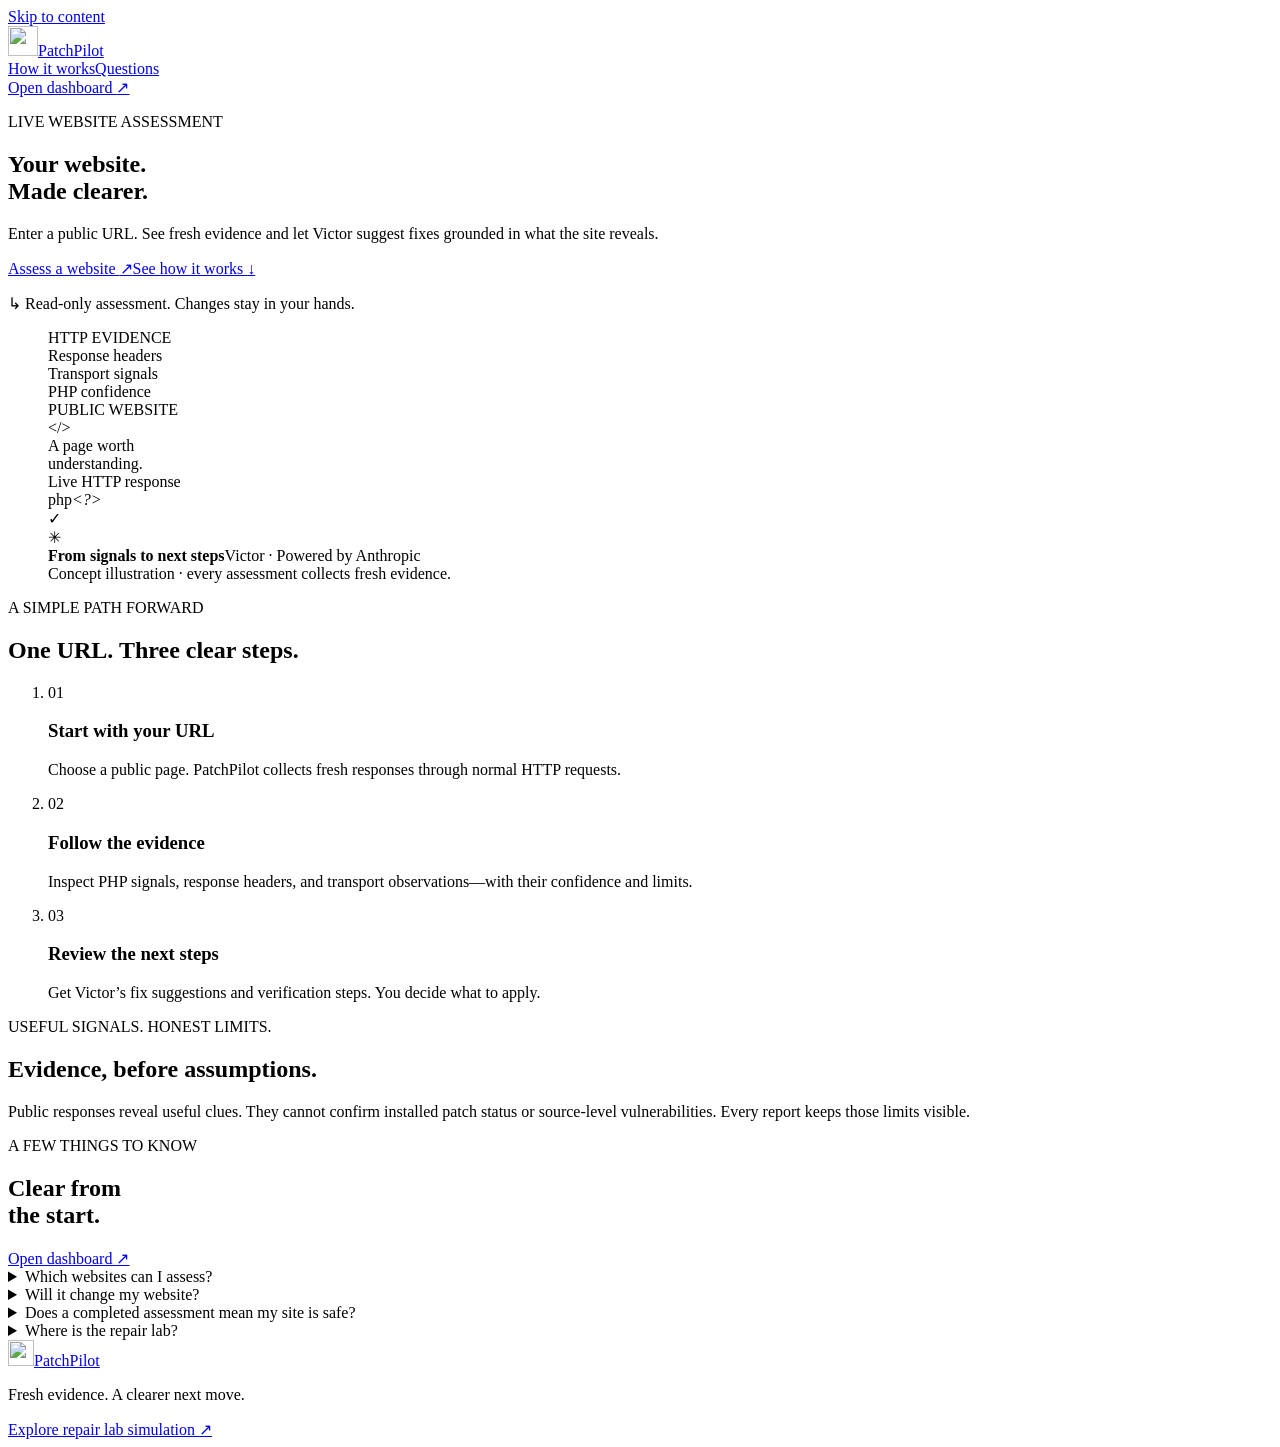
==== commit 35ef8710: "feat: connect Victor to verified PHP repairs and GitHub draft PRs" ====
--- a/src/patchpilot/static/landing.html
+++ b/src/patchpilot/static/landing.html
@@ -3,7 +3,7 @@
 <head>
     <meta charset="utf-8">
     <meta name="viewport" content="width=device-width, initial-scale=1">
-    <meta name="description" content="Enter a public website URL. Inspect fresh HTTP evidence and get practical Anthropic fix suggestions, with clear coverage and limitations.">
+    <meta name="description" content="Enter a public website URL. Inspect fresh HTTP evidence and meet Victor, your PHP security agent, and get practical fix suggestions, with clear coverage and limitations.">
     <meta name="theme-color" content="#f6f7f2">
     <title>PatchPilot — Your website. Made clearer.</title>
     <link rel="icon" href="/static/favicon.svg" type="image/svg+xml">
@@ -26,7 +26,7 @@
             <div class="lp-hero-copy">
                 <p class="eyebrow"><span class="lp-signal-dot" aria-hidden="true"></span> LIVE WEBSITE ASSESSMENT</p>
                 <h1 id="hero-title">Your website.<br><span>Made clearer.</span></h1>
-                <p class="lp-lead">Enter a public URL. See fresh evidence and get Anthropic fix suggestions grounded in what the site reveals.</p>
+                <p class="lp-lead">Enter a public URL. See fresh evidence and let Victor suggest fixes grounded in what the site reveals.</p>
                 <div class="lp-actions"><a class="btn btn--primary lp-primary" href="/dashboard">Assess a website <span aria-hidden="true">↗</span></a><a class="lp-text-link" href="#workflow">See how it works <span aria-hidden="true">↓</span></a></div>
                 <p class="lp-hero-note"><span aria-hidden="true">↳</span> Read-only assessment. Changes stay in your hands.</p>
             </div>
@@ -47,7 +47,7 @@
                     </div>
                     <div class="iso-php"><span>php</span><i>&lt;?&gt;</i></div>
                     <div class="iso-shield"><div class="iso-shield-face"><span>✓</span></div></div>
-                    <div class="iso-guidance"><span class="iso-guidance-symbol">✳</span><div><strong>From signals to next steps</strong><span>Anthropic fix guidance</span></div></div>
+                    <div class="iso-guidance"><span class="iso-guidance-symbol">✳</span><div><strong>From signals to next steps</strong><span>Victor · Powered by Anthropic</span></div></div>
                     <span class="iso-orbit-dot iso-orbit-dot--one"></span><span class="iso-orbit-dot iso-orbit-dot--two"></span>
                 </div>
                 <figcaption>Concept illustration · every assessment collects fresh evidence.</figcaption>
@@ -59,7 +59,7 @@
             <ol class="lp-steps">
                 <li><span class="lp-step-number" aria-hidden="true">01</span><h3>Start with your URL</h3><p>Choose a public page. PatchPilot collects fresh responses through normal HTTP requests.</p></li>
                 <li><span class="lp-step-number" aria-hidden="true">02</span><h3>Follow the evidence</h3><p>Inspect PHP signals, response headers, and transport observations—with their confidence and limits.</p></li>
-                <li><span class="lp-step-number" aria-hidden="true">03</span><h3>Review the next steps</h3><p>Get Anthropic fix suggestions and verification steps. You decide what to apply.</p></li>
+                <li><span class="lp-step-number" aria-hidden="true">03</span><h3>Review the next steps</h3><p>Get Victor’s fix suggestions and verification steps. You decide what to apply.</p></li>
             </ol>
         </section>
 
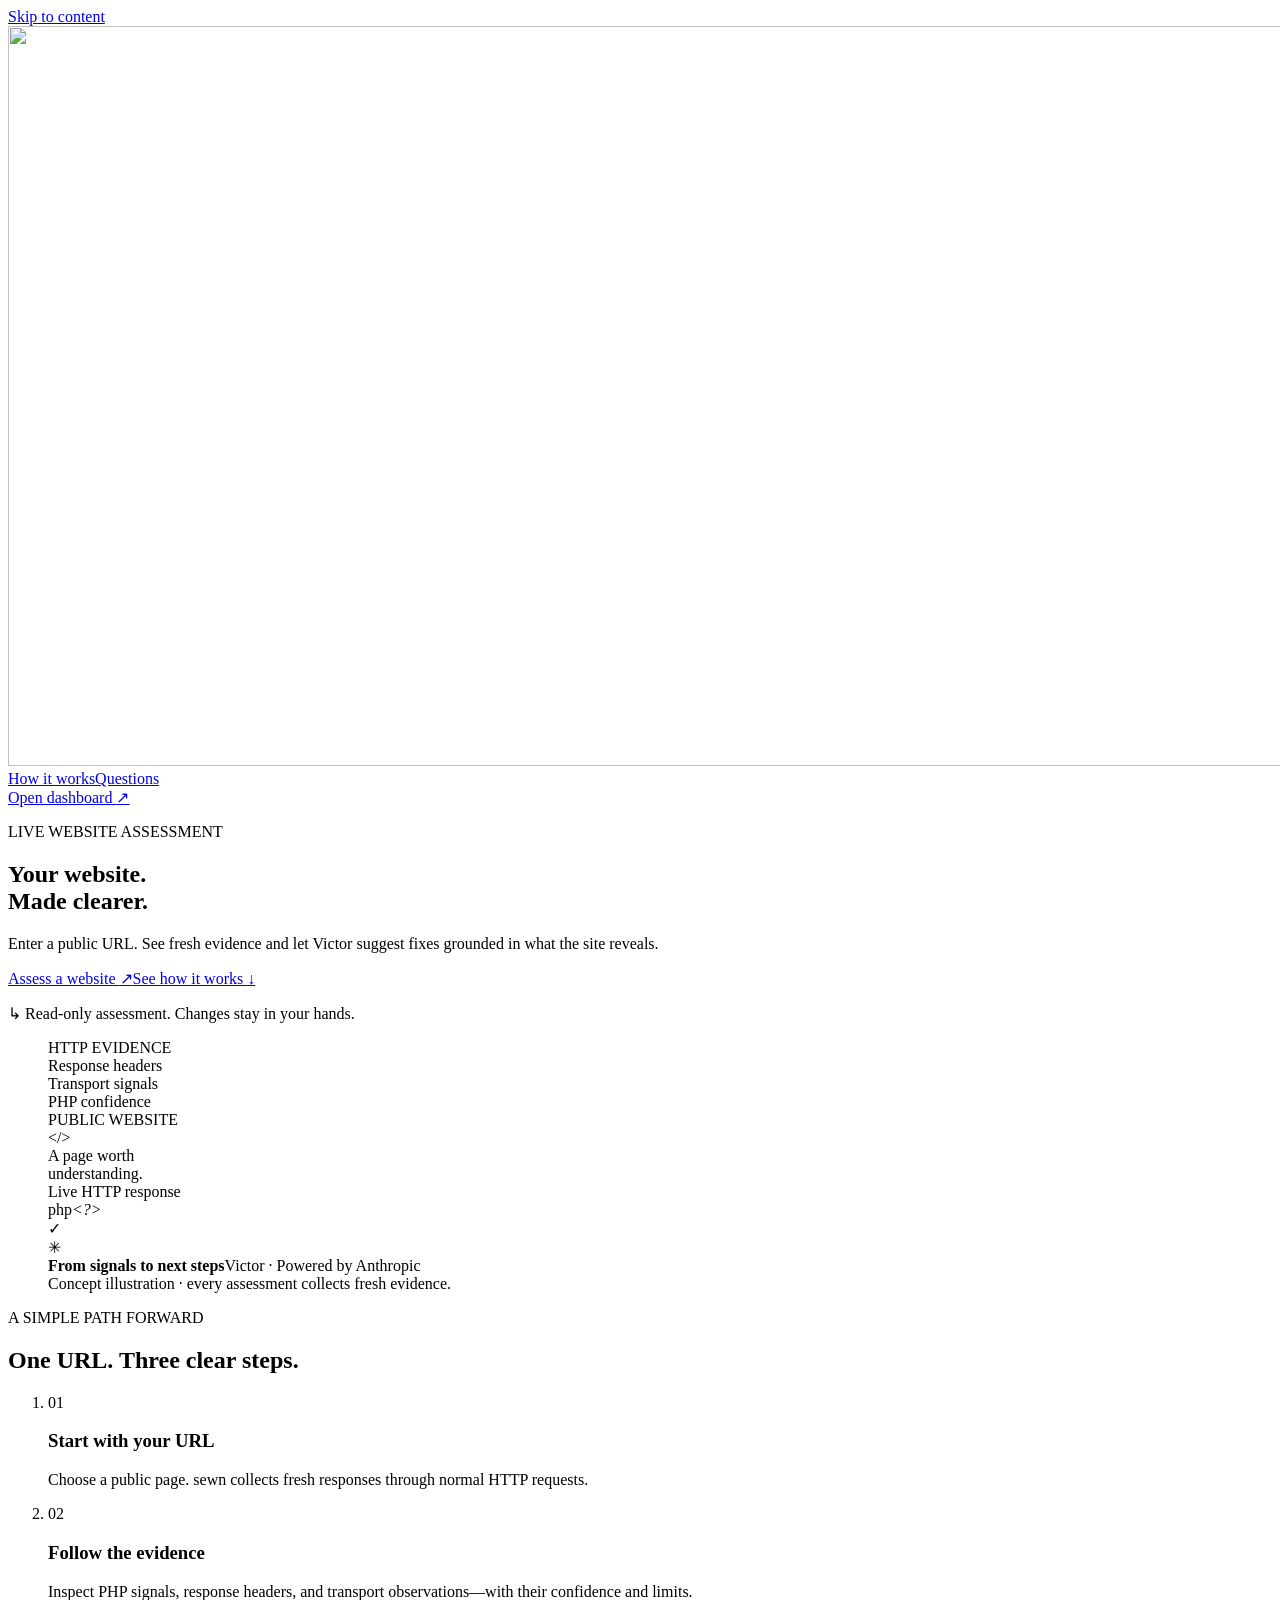
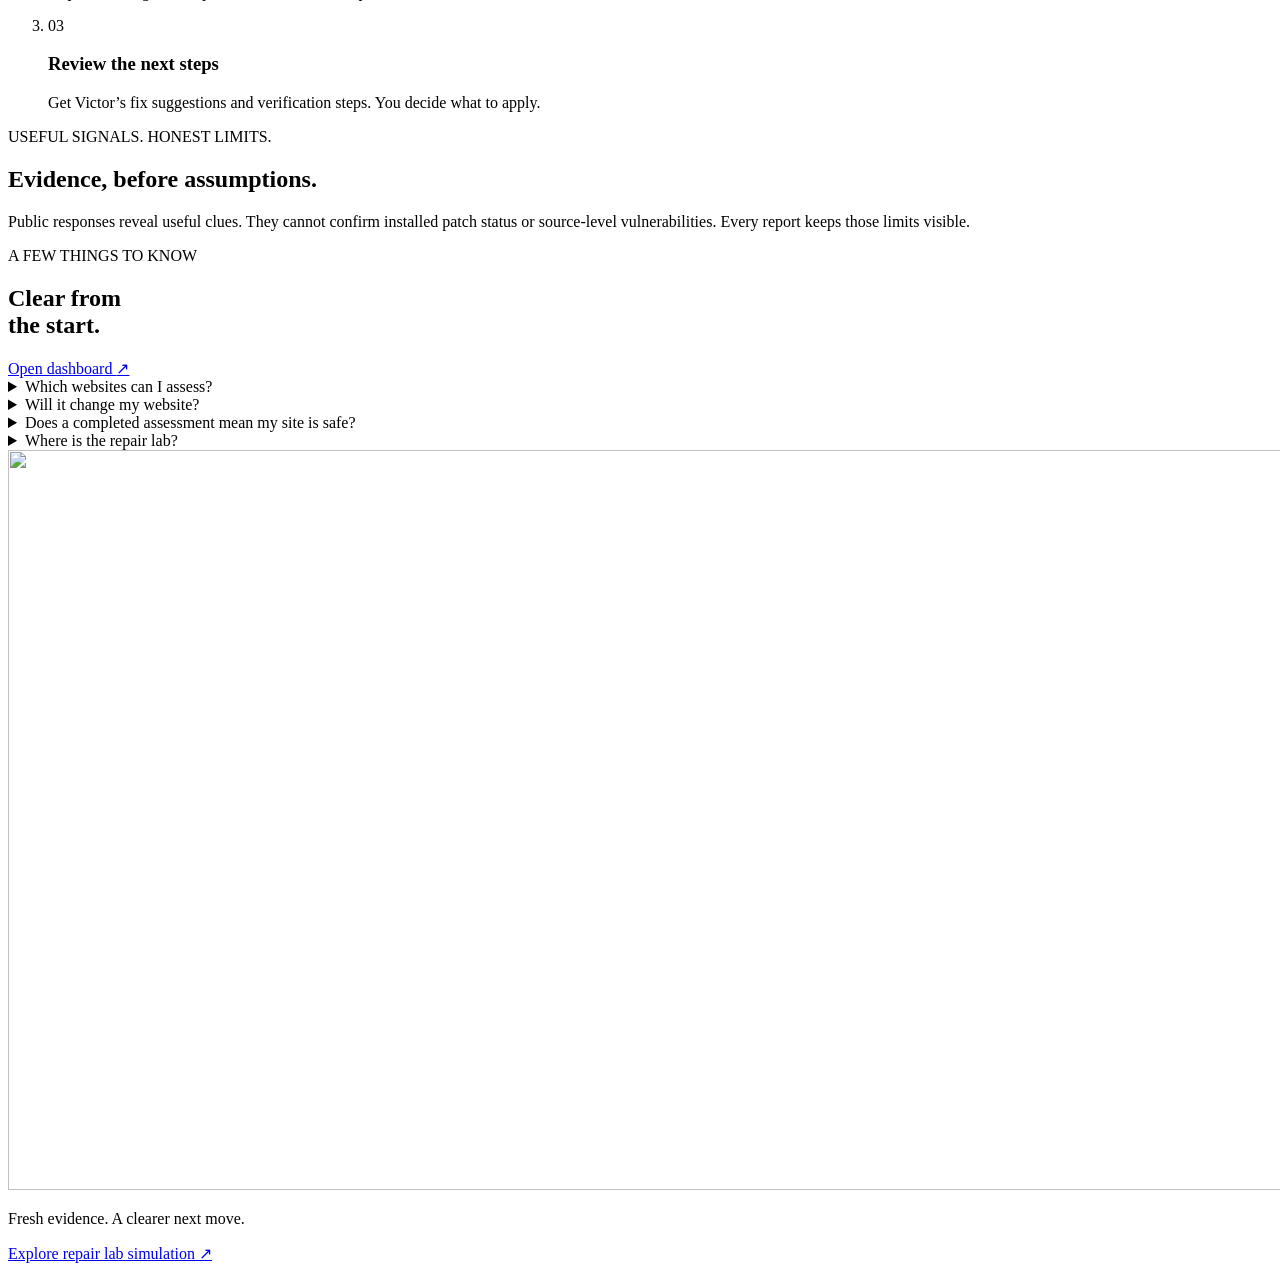
==== commit 7449b5e3: "feat: apply sewn name and supplied shield branding" ====
--- a/src/patchpilot/static/landing.html
+++ b/src/patchpilot/static/landing.html
@@ -5,8 +5,8 @@
     <meta name="viewport" content="width=device-width, initial-scale=1">
     <meta name="description" content="Enter a public website URL. Inspect fresh HTTP evidence and meet Victor, your PHP security agent, and get practical fix suggestions, with clear coverage and limitations.">
     <meta name="theme-color" content="#f6f7f2">
-    <title>PatchPilot — Your website. Made clearer.</title>
-    <link rel="icon" href="/static/favicon.svg" type="image/svg+xml">
+    <title>sewn — Your website. Made clearer.</title>
+    <link rel="icon" href="/static/favicon.svg?v=sewn" type="image/svg+xml">
     <link rel="stylesheet" href="/static/design.css">
     <link rel="stylesheet" href="/static/landing.css">
     <script type="module" src="/static/js/landing.js"></script>
@@ -15,7 +15,7 @@
     <a class="lp-skip" href="#content">Skip to content</a>
     <header class="lp-header">
         <nav class="lp-nav lp-container" aria-label="Main navigation">
-            <a class="wordmark" href="/" aria-label="PatchPilot home"><img src="/static/favicon.svg" width="30" height="30" alt=""><span>PatchPilot</span></a>
+            <a class="wordmark wordmark--sewn" href="/" aria-label="sewn home"><img src="/static/assets/sewn-logo.png" width="2126" height="740" alt=""></a>
             <div class="lp-nav-links"><a href="#workflow">How it works</a><a href="#faq">Questions</a></div>
             <a class="btn btn--primary lp-nav-cta" href="/dashboard">Open dashboard <span aria-hidden="true">↗</span></a>
         </nav>
@@ -57,7 +57,7 @@
         <section class="lp-workflow lp-container" id="workflow" aria-labelledby="workflow-title">
             <div class="lp-section-heading"><p class="eyebrow">A SIMPLE PATH FORWARD</p><h2 id="workflow-title">One URL. Three clear steps.</h2></div>
             <ol class="lp-steps">
-                <li><span class="lp-step-number" aria-hidden="true">01</span><h3>Start with your URL</h3><p>Choose a public page. PatchPilot collects fresh responses through normal HTTP requests.</p></li>
+                <li><span class="lp-step-number" aria-hidden="true">01</span><h3>Start with your URL</h3><p>Choose a public page. sewn collects fresh responses through normal HTTP requests.</p></li>
                 <li><span class="lp-step-number" aria-hidden="true">02</span><h3>Follow the evidence</h3><p>Inspect PHP signals, response headers, and transport observations—with their confidence and limits.</p></li>
                 <li><span class="lp-step-number" aria-hidden="true">03</span><h3>Review the next steps</h3><p>Get Victor’s fix suggestions and verification steps. You decide what to apply.</p></li>
             </ol>
@@ -78,6 +78,6 @@
         </section>
     </main>
 
-    <footer class="lp-footer lp-container"><a class="wordmark" href="/" aria-label="PatchPilot home"><img src="/static/favicon.svg" width="26" height="26" alt=""><span>PatchPilot</span></a><p>Fresh evidence. A clearer next move.</p><a href="/dashboard?mock=1#/fleet">Explore repair lab simulation <span aria-hidden="true">↗</span></a></footer>
+    <footer class="lp-footer lp-container"><a class="wordmark wordmark--sewn" href="/" aria-label="sewn home"><img src="/static/assets/sewn-logo.png" width="2126" height="740" alt=""></a><p>Fresh evidence. A clearer next move.</p><a href="/dashboard?mock=1#/fleet">Explore repair lab simulation <span aria-hidden="true">↗</span></a></footer>
 </body>
 </html>
